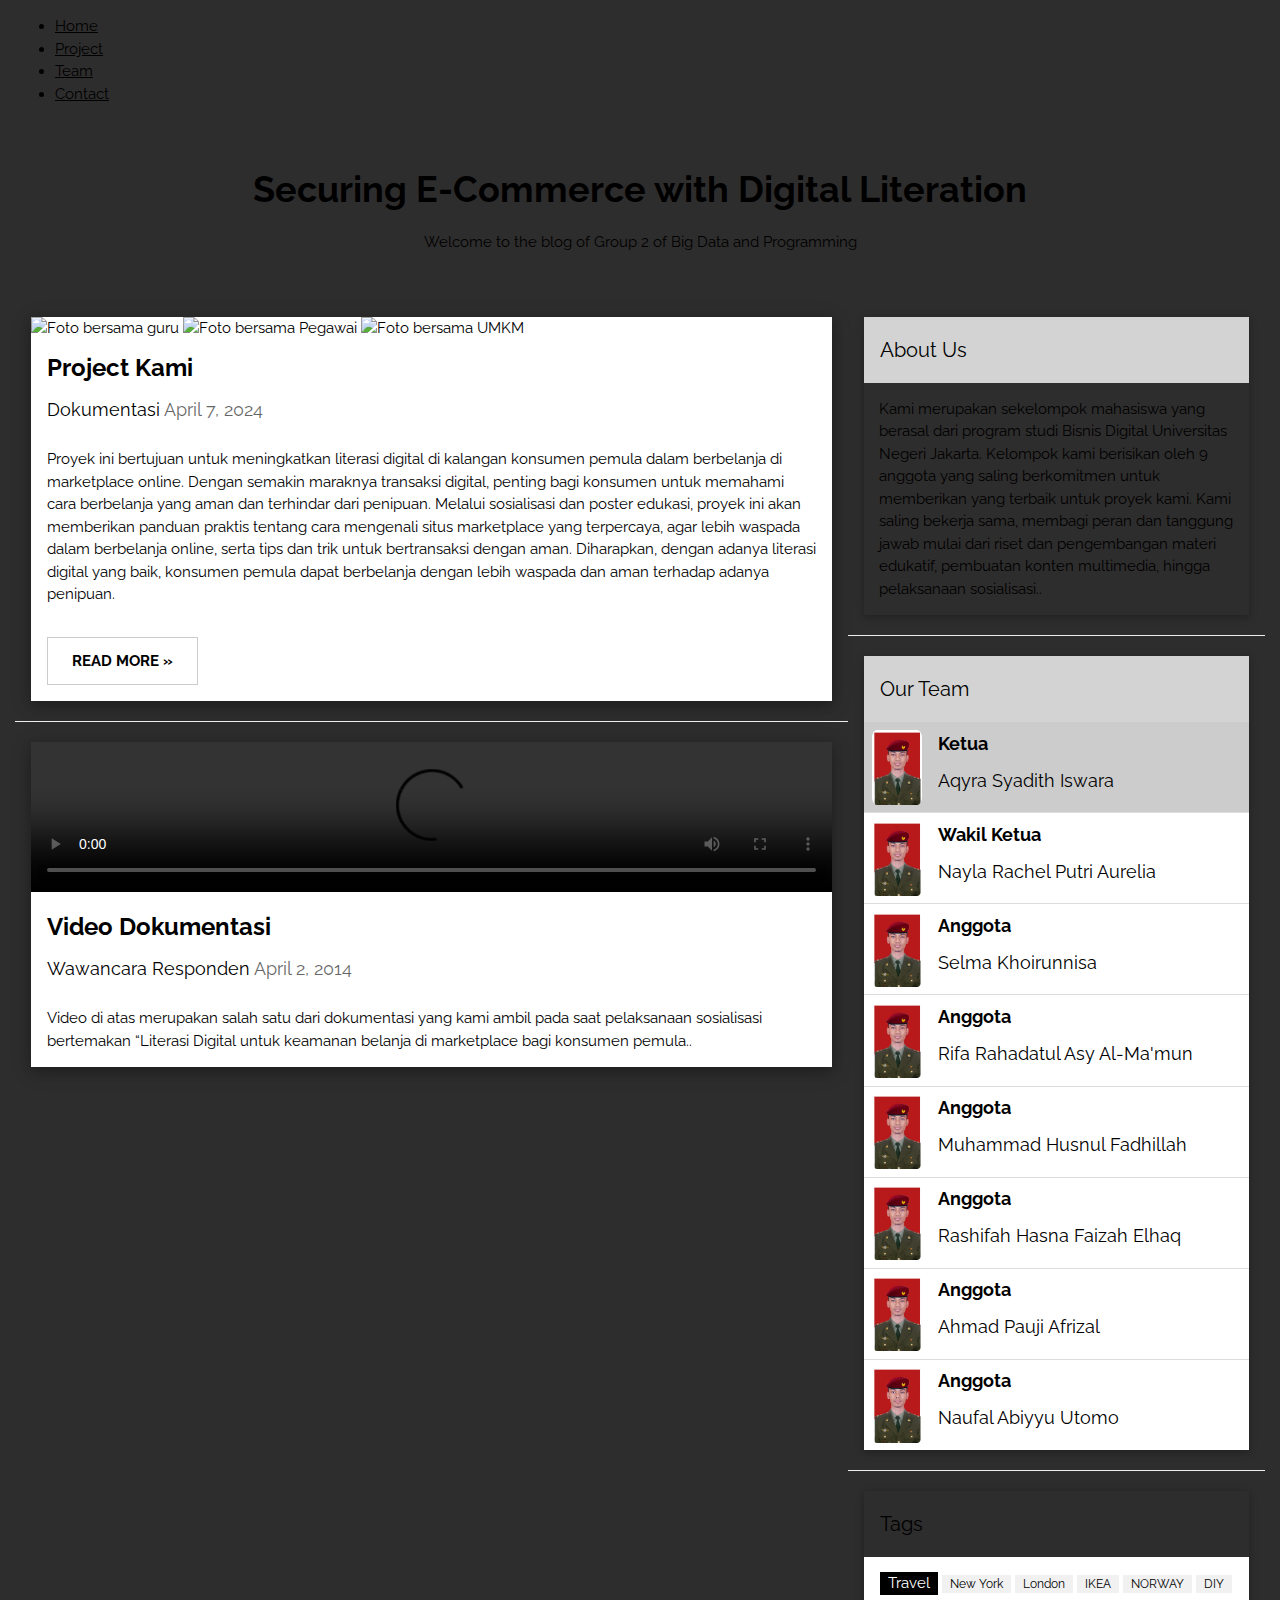
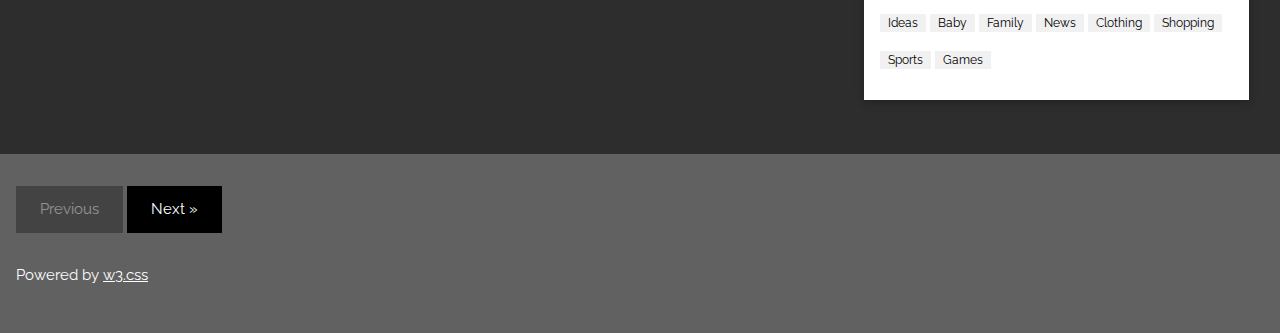
==== index.html @ 715d8eff "bg color change" ====
<!DOCTYPE html>
<html>
<head>
<title>Kelompok 2</title>
<meta charset="UTF-8">
<meta name="viewport" content="width=device-width, initial-scale=1">
<link rel="stylesheet" href="https://www.w3schools.com/w3css/4/w3.css">
<link rel="stylesheet" href="https://fonts.googleapis.com/css?family=Raleway">
<link rel="stylesheet" href="style.css">
<style>
body,h1,h2,h3,h4,h5 {font-family: "Raleway", sans-serif}
</style>
</head>
<body style="background-color: #2e2d2d;"">


<div class="w3-content" style="max-width:100%; margin: 1rem;">

<!-- Navigation -->
<nav>
    <ul>
        <li><a href="index.html">Home</a></li>
        <li><a href="Project.html">Project</a></li>
        <li><a href="Team.html">Team</a></li>
        <li><a href="contact.html">Contact</a></li>
    </ul>
</nav>

<!-- Header -->
<header class="w3-container w3-center w3-padding-32"> 
  <h1><b>Securing E-Commerce with Digital Literation</b></h1>
  <p>Welcome to the blog of Group 2 of Big Data and Programming</p>
</header>

<!-- Grid -->
<div class="w3-row">

<!-- Blog entries -->
<div class="w3-col l8 s12">
  <!-- Blog entry -->
  <div class="dokumentasi-foto w3-card-4 w3-margin w3-white">
    <div class="slide-container">
      <div class="img-container"> 
        <img id="img-1" src="./Assets/Foto Bareng Guru.jpg" alt="Foto bersama guru" style="width:100%">
        <img id="img-2" src="/Assets/Foto Bareng Pegawai.jpg" alt="Foto bersama Pegawai" style="width:100%">
        <img id="img-3" src="/Assets/Foto Bareng UMKM 1.jpg" alt="Foto bersama UMKM" style="width:100%">
      </div>
      <div class="slide-navigator">
        <a href="#img-1"></a>
        <a href="#img-2"></a>
        <a href="#img-3"></a>
      </div>
    </div>
    
  
    <div class="w3-container">
      <h3><b>Project Kami</b></h3>
      <h5>Dokumentasi <span class="w3-opacity">April 7, 2024</span></h5>
    </div>

    <div class="deskripsi w3-container" >
      <p>Proyek ini bertujuan untuk meningkatkan literasi digital di kalangan konsumen pemula dalam berbelanja di marketplace online. Dengan semakin maraknya transaksi digital, penting bagi konsumen untuk memahami cara berbelanja yang aman dan terhindar dari penipuan. Melalui sosialisasi dan poster edukasi, proyek ini akan memberikan panduan praktis tentang cara mengenali situs marketplace yang terpercaya, agar lebih waspada dalam berbelanja online, serta tips dan trik untuk bertransaksi dengan aman. Diharapkan, dengan adanya literasi digital yang baik, konsumen pemula dapat berbelanja dengan lebih waspada dan aman terhadap adanya penipuan.
      </p>
      <div class="w3-row">
        <div class="w3-col m8 s12 w3-padding-16">
          <a href="Portofolio.html" target="_blank" ><button class="w3-button w3-padding-large w3-white w3-border"><b>READ MORE »</b></button></a>
        </div>
        <div class="w3-col m4 w3-hide-small">
        </div>
      </div>
    </div>
  </div>
  <hr>

  <!-- Blog entry -->
  <div class="video-container w3-card-4 w3-margin w3-white">
  <video controls src="./Assets/Video Wawancara.mp4" alt="duar" style="width:100%;">
    <source src="./Assets/Video Wawancara.mp4">
  </video>
    <div class="w3-container">
      <h3><b>Video Dokumentasi</b></h3>
      <h5>Wawancara Responden <span class="w3-opacity">April 2, 2014</span></h5>
    </div>

    <div class="deskripsi w3-container">
      <p>Video di atas merupakan salah satu dari dokumentasi yang kami ambil pada saat pelaksanaan sosialisasi bertemakan “Literasi Digital untuk keamanan belanja di marketplace bagi konsumen pemula..</p>
        <!-- DIsini kalian nulis deskripsi singkat kegiatan kita -->
      <div class="w3-row">
        <div class="w3-col m8 s12">
        </div>
        <div class="w3-col m4 w3-hide-small">

        </div>
      </div>
    </div>
  </div>
<!-- END BLOG ENTRIES -->
</div>

<!-- Introduction menu -->
<div class="w3-col l4">
  <!-- About Card -->
  <div class="w3-card w3-margin">
    <div class="w3-container w3-padding" style="background-color:lightgray ;">
      <h4 style="background-color: lightgray;">About Us</h4>
    </div>
    <p class="deskripsi" style="margin: auto; padding: 1em;">Kami merupakan sekelompok mahasiswa yang berasal dari program studi Bisnis Digital Universitas Negeri Jakarta. Kelompok kami berisikan oleh 9 anggota yang saling berkomitmen untuk memberikan yang terbaik untuk proyek kami. Kami saling bekerja sama, membagi peran dan tanggung jawab mulai dari riset dan pengembangan materi edukatif, pembuatan konten multimedia, hingga pelaksanaan sosialisasi..</p>
  </div><hr>
  
  <!-- Posts -->
  <div class="w3-card w3-margin">
    <div class="w3-container w3-padding" style="background-color:lightgray ;">
      <h4 style="background-color: lightgray;">Our Team</h4>
    </div>
    <ul class="w3-ul w3-hoverable w3-white"> 
      <li style="padding: .5rem; width: 100%;" class="w3-dropdown-hover">
        <img src="./Foto Anggota/Foto Syadith.jpg" alt="Image" class="w3-left w3-margin-right" style="width:50px; border-radius: 10%;">
        <div class="w3-large""><b>Ketua</b></div>
        <h5>Aqyra Syadith Iswara</h5>
        <div class="w3-dropdown-content w3-card-4" style="width: 100%; border-radius:.5rem ;">
          <ul class="w3-ul">
            <li class="w3-bar-item w3-li" ">Instagram:<a href="https://www.instagram.com/blud_syadith/profilecard/" target="_blank" style="padding-left: .5rem;">@asyadth_</a></li>
            <li class="w3-bar-item w3-li" ">NIM:  1710624053</li>
            <li class="w3-bar-item w3-li" ">Email:  asyadth@gmail.com</li>
          </ul>
        </div>
      </li>
      <li style="padding: .5rem; width: 100%;" class="w3-dropdown-hover">
        <img src="./Foto Anggota/Foto Syadith.jpg" alt="Image" class="w3-left w3-margin-right" style="width:50px; border-radius: 10%;">
        <div class="w3-large""><b>Wakil Ketua</b></div>
        <h5>Nayla Rachel Putri Aurelia</h5>
        <div class="w3-dropdown-content w3-card-4" style="width: 100%; border-radius:.5rem ;">
          <ul class="w3-ul">
            <li class="w3-bar-item w3-li" ">Instagram:<a href="https://www.instagram.com/narracheia" target="_blank" style="padding-left: .5rem;">@narracheia</a></li>
            <li class="w3-bar-item w3-li" ">NIM:  1710624060</li>
            <li class="w3-bar-item w3-li" ">Email:  nayla.rachel@mhs.unj.ac.id</li>
          </ul>
        </div>
      </li>
      <li style="padding: .5rem; width: 100%;" class="w3-dropdown-hover">
        <img src="./Foto Anggota/Foto Syadith.jpg" alt="Image" class="w3-left w3-margin-right" style="width:50px; border-radius: 10%;">
        <div class="w3-large""><b>Anggota</b></div>
        <h5>Selma Khoirunnisa</h5>
        <div class="w3-dropdown-content w3-card-4" style="width: 100%; border-radius:.5rem ;">
          <ul class="w3-ul">
            <li class="w3-bar-item w3-li" ">Instagram:<a href="https://www.instagram.com/selmakhnisa" target="_blank" style="padding-left: .5rem;">@selmakhnisa</a></li>
            <li class="w3-bar-item w3-li" ">NIM:  1710624105</li>
            <li class="w3-bar-item w3-li" ">Email:  selmakhoirunnisaa@gmail.com</li>
          </ul>
        </div>
      </li>
      <li style="padding: .5rem; width: 100%;" class="w3-dropdown-hover">
        <img src="./Foto Anggota/Foto Syadith.jpg" alt="Image" class="w3-left w3-margin-right" style="width:50px; border-radius: 10%;">
        <div class="w3-large""><b>Anggota</b></div>
        <h5>Rifa Rahadatul Asy Al-Ma'mun</h5>
        <div class="w3-dropdown-content w3-card-4" style="width: 100%; border-radius:.5rem ;">
          <ul class="w3-ul">
            <li class="w3-bar-item w3-li" ">Instagram:<a href="https://www.instagram.com/rifaarha" target="_blank" style="padding-left: .5rem;">@rifaarha</a></li>
            <li class="w3-bar-item w3-li" ">NIM:  1710624151</li>
            <li class="w3-bar-item w3-li" ">Email:  rifaalmamun@gmail.com</li>
          </ul>
        </div>
      </li>
      <li style="padding: .5rem; width: 100%;" class="w3-dropdown-hover">
        <img src="./Foto Anggota/Foto Syadith.jpg" alt="Image" class="w3-left w3-margin-right" style="width:50px; border-radius: 10%;">
        <div class="w3-large""><b>Anggota</b></div>
        <h5>Muhammad Husnul Fadhillah</h5>
        <div class="w3-dropdown-content w3-card-4" style="width: 100%; border-radius:.5rem ;">
          <ul class="w3-ul">
            <li class="w3-bar-item w3-li" ">Instagram:<a href="https://www.instagram.com/mh.fadhiil" target="_blank" style="padding-left: .5rem;">@mh.fadhiil</a></li>
            <li class="w3-bar-item w3-li" ">NIM:  1710624110</li>
            <li class="w3-bar-item w3-li" ">Email:  mhusnulfadillah536@gmail.com</li>
          </ul>
        </div>
      </li>
      <li style="padding: .5rem; width: 100%;" class="w3-dropdown-hover">
        <img src="./Foto Anggota/Foto Syadith.jpg" alt="Image" class="w3-left w3-margin-right" style="width:50px; border-radius: 10%;">
        <div class="w3-large""><b>Anggota</b></div>
        <h5>Rashifah Hasna Faizah Elhaq</h5>
        <div class="w3-dropdown-content w3-card-4" style="width: 100%; border-radius:.5rem ;">
          <ul class="w3-ul">
            <li class="w3-bar-item w3-li" ">Instagram:<a href="https://www.instagram.com/rhfaizah" target="_blank" style="padding-left: .5rem;">@rhfaizah</a></li>
            <li class="w3-bar-item w3-li" ">NIM:  1710624106</li>
            <li class="w3-bar-item w3-li" ">Email:  rashifahelhaq@gmail.com</li>
          </ul>
        </div>
      </li>
      <li style="padding: .5rem; width: 100%;" class="w3-dropdown-hover">
        <img src="./Foto Anggota/Foto Syadith.jpg" alt="Image" class="w3-left w3-margin-right" style="width:50px; border-radius: 10%;">
        <div class="w3-large""><b>Anggota</b></div>
        <h5>Ahmad Pauji Afrizal</h5>
        <div class="w3-dropdown-content w3-card-4" style="width: 100%; border-radius:.5rem ;">
          <ul class="w3-ul">
            <li class="w3-bar-item w3-li" ">Instagram:<a href="https://www.instagram.com/el_rizal244" target="_blank" style="padding-left: .5rem;">@el_rizal244</a></li>
            <li class="w3-bar-item w3-li" ">NIM:  1710624102</li>
            <li class="w3-bar-item w3-li" ">Email:  Ahmadpauji564@gmail.com</li>
          </ul>
        </div>
      </li>
      <li style="padding: .5rem; width: 100%;" class="w3-dropdown-hover">
        <img src="./Foto Anggota/Foto Syadith.jpg" alt="Image" class="w3-left w3-margin-right" style="width:50px; border-radius: 10%;">
        <div class="w3-large""><b>Anggota</b></div>
        <h5>Naufal Abiyyu Utomo</h5>
        <div class="w3-dropdown-content w3-card-4" style="width: 100%; border-radius:.5rem ;">
          <ul class="w3-ul">
            <li class="w3-bar-item w3-li" ">Instagram:<a href="https://www.instagram.com/naufallabiyyu_" target="_blank" style="padding-left: .5rem;">@naufallabiyyu_</a></li>
            <li class="w3-bar-item w3-li" ">NIM:  1710624155</li>
            <li class="w3-bar-item w3-li" ">Email:  abiyyutomo15@gmail.comi>
          </ul>
        </div>
      </li>
     
    </ul>
  </div>
  <hr> 
 
  <!-- Labels / tags -->
  <div class="w3-card w3-margin">
    <div class="w3-container w3-padding">
      <h4>Tags</h4>
    </div>
    <div class="w3-container w3-white">
    <p><span class="w3-tag w3-black w3-margin-bottom">Travel</span> <span class="w3-tag w3-light-grey w3-small w3-margin-bottom">New York</span> <span class="w3-tag w3-light-grey w3-small w3-margin-bottom">London</span>
      <span class="w3-tag w3-light-grey w3-small w3-margin-bottom">IKEA</span> <span class="w3-tag w3-light-grey w3-small w3-margin-bottom">NORWAY</span> <span class="w3-tag w3-light-grey w3-small w3-margin-bottom">DIY</span>
      <span class="w3-tag w3-light-grey w3-small w3-margin-bottom">Ideas</span> <span class="w3-tag w3-light-grey w3-small w3-margin-bottom">Baby</span> <span class="w3-tag w3-light-grey w3-small w3-margin-bottom">Family</span>
      <span class="w3-tag w3-light-grey w3-small w3-margin-bottom">News</span> <span class="w3-tag w3-light-grey w3-small w3-margin-bottom">Clothing</span> <span class="w3-tag w3-light-grey w3-small w3-margin-bottom">Shopping</span>
      <span class="w3-tag w3-light-grey w3-small w3-margin-bottom">Sports</span> <span class="w3-tag w3-light-grey w3-small w3-margin-bottom">Games</span>
    </p>
    </div>
  </div>
  
<!-- END Introduction Menu -->
</div>

<!-- END GRID -->
</div><br>

<!-- END w3-content -->
</div>

<!-- Footer -->
<footer class="w3-container w3-dark-grey w3-padding-32 w3-margin-top">
  <button class="w3-button w3-black w3-disabled w3-padding-large w3-margin-bottom">Previous</button>
  <button class="w3-button w3-black w3-padding-large w3-margin-bottom">Next »</button>
  <p>Powered by <a href="https://www.w3schools.com/w3css/default.asp" target="_blank">w3.css</a></p>
</footer>

<script src="script.js"></script>
</body>
</html>
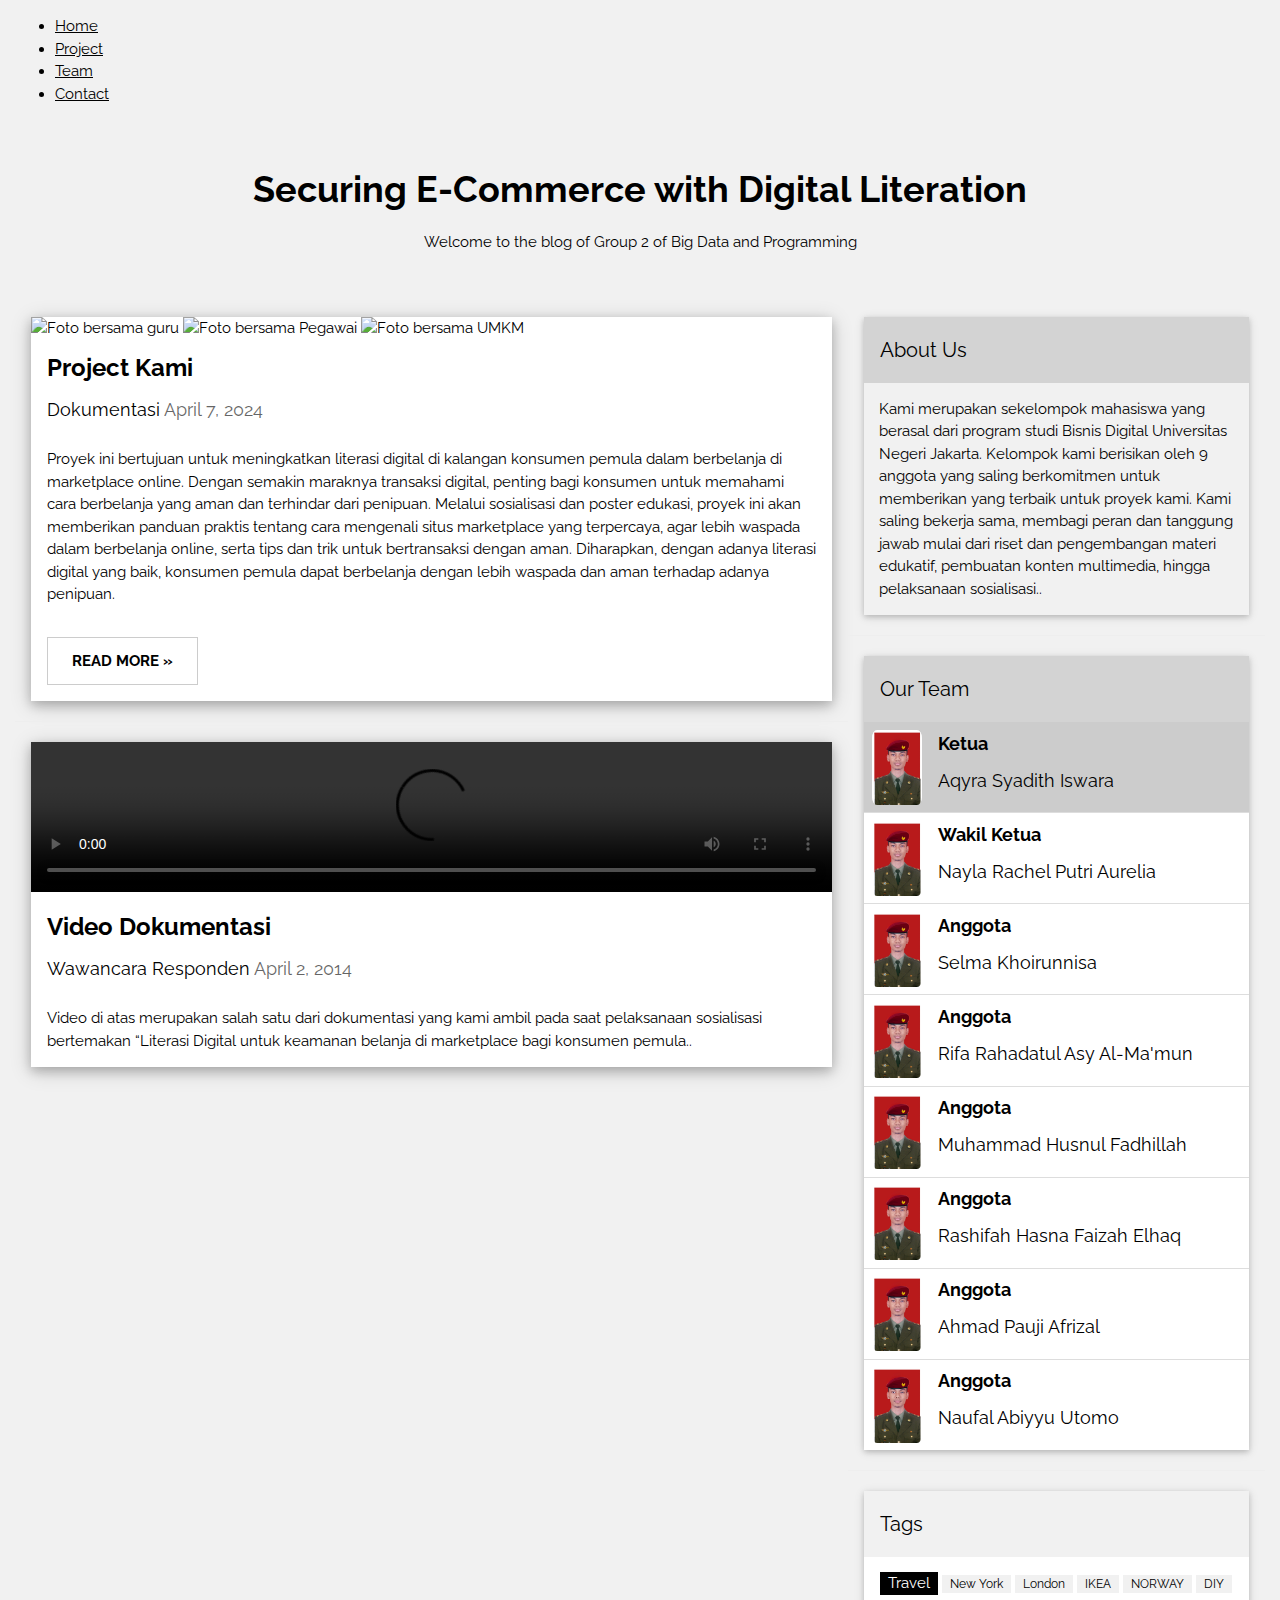
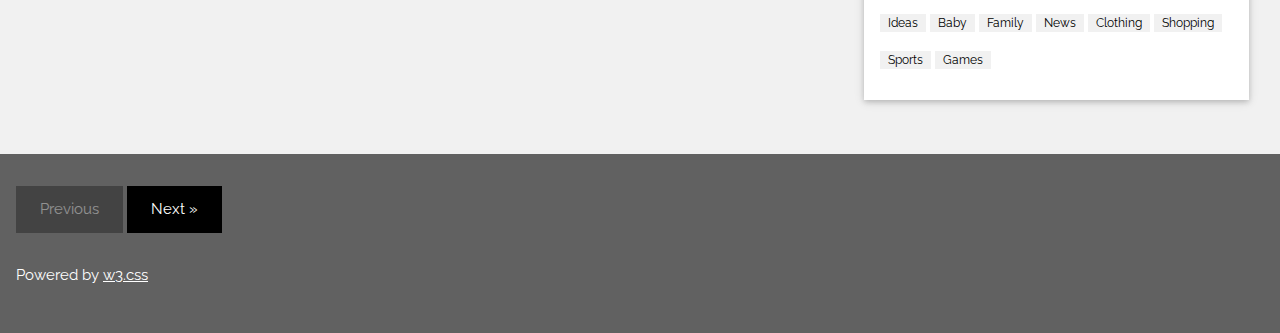
==== commit 39e58901: "redo change" ====
--- a/index.html
+++ b/index.html
@@ -11,7 +11,7 @@
 body,h1,h2,h3,h4,h5 {font-family: "Raleway", sans-serif}
 </style>
 </head>
-<body style="background-color: #2e2d2d;"">
+<body class="w3-light-grey" >
 
 
 <div class="w3-content" style="max-width:100%; margin: 1rem;">
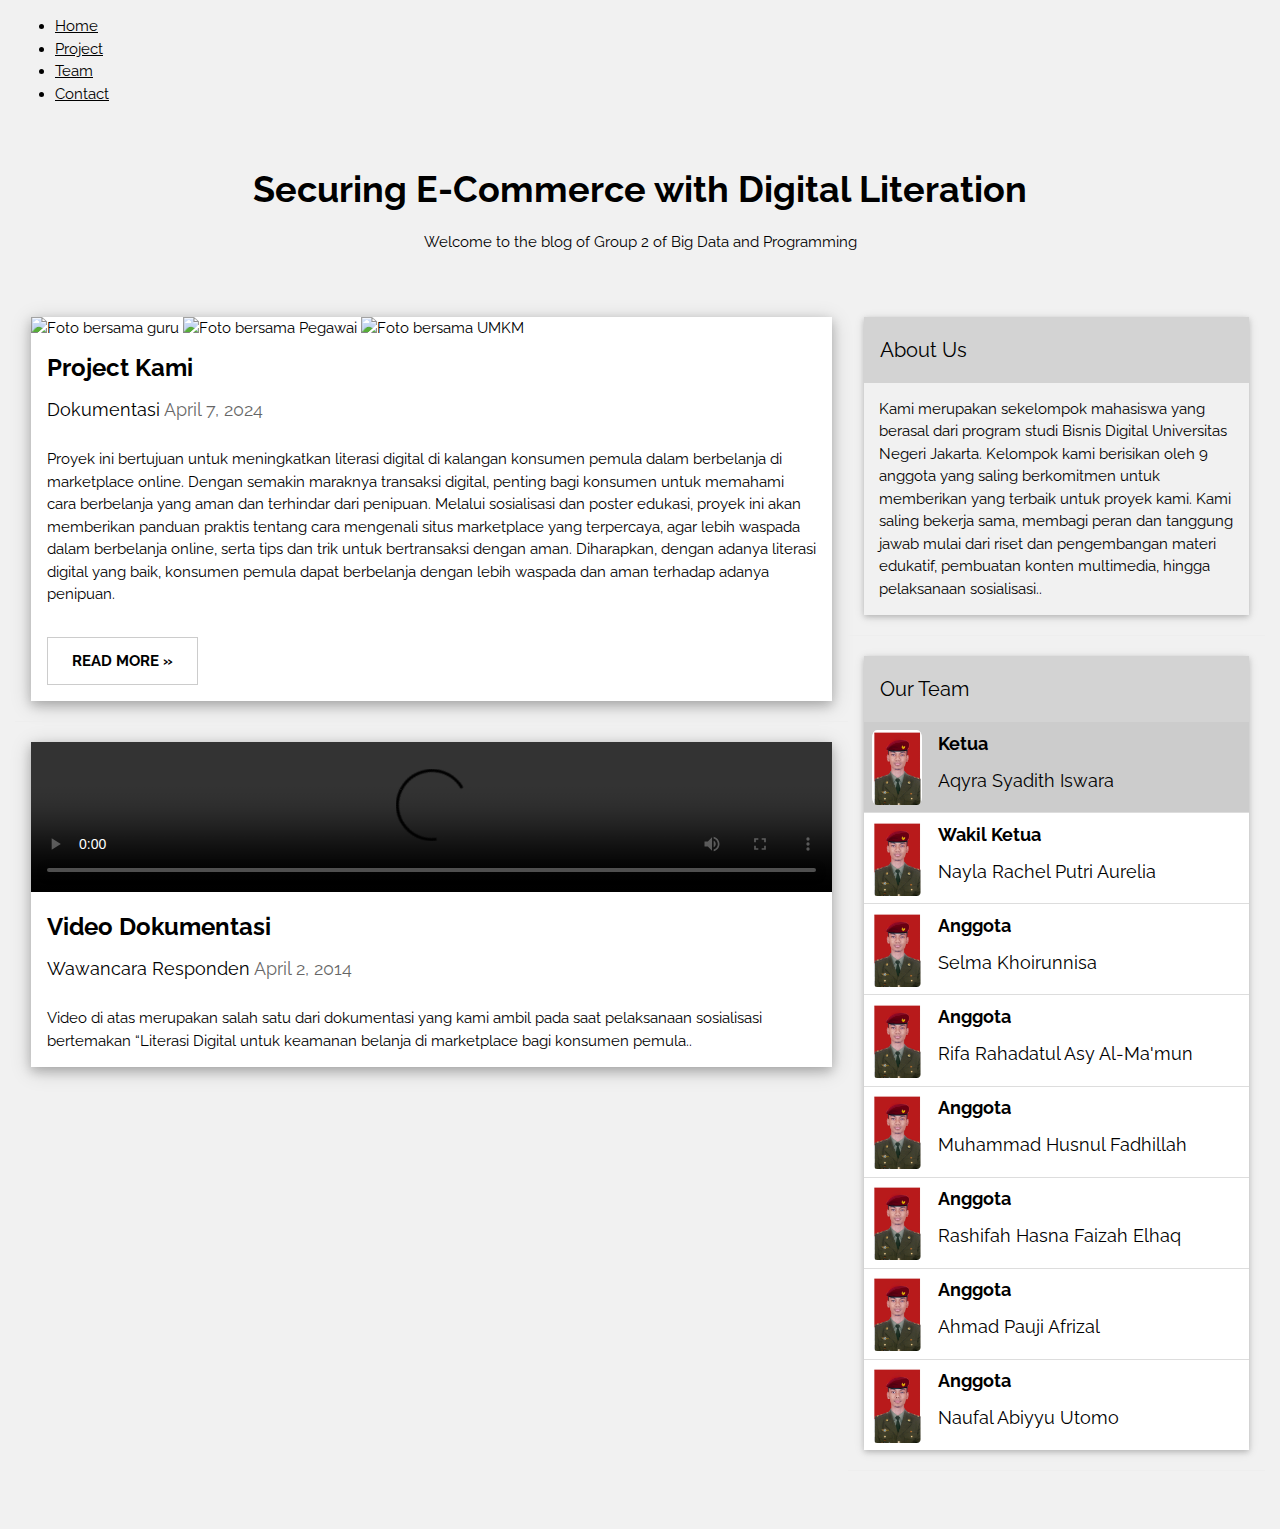
==== commit 037beb86: "Change Index" ====
--- a/index.html
+++ b/index.html
@@ -214,20 +214,7 @@
   </div>
   <hr> 
  
-  <!-- Labels / tags -->
-  <div class="w3-card w3-margin">
-    <div class="w3-container w3-padding">
-      <h4>Tags</h4>
-    </div>
-    <div class="w3-container w3-white">
-    <p><span class="w3-tag w3-black w3-margin-bottom">Travel</span> <span class="w3-tag w3-light-grey w3-small w3-margin-bottom">New York</span> <span class="w3-tag w3-light-grey w3-small w3-margin-bottom">London</span>
-      <span class="w3-tag w3-light-grey w3-small w3-margin-bottom">IKEA</span> <span class="w3-tag w3-light-grey w3-small w3-margin-bottom">NORWAY</span> <span class="w3-tag w3-light-grey w3-small w3-margin-bottom">DIY</span>
-      <span class="w3-tag w3-light-grey w3-small w3-margin-bottom">Ideas</span> <span class="w3-tag w3-light-grey w3-small w3-margin-bottom">Baby</span> <span class="w3-tag w3-light-grey w3-small w3-margin-bottom">Family</span>
-      <span class="w3-tag w3-light-grey w3-small w3-margin-bottom">News</span> <span class="w3-tag w3-light-grey w3-small w3-margin-bottom">Clothing</span> <span class="w3-tag w3-light-grey w3-small w3-margin-bottom">Shopping</span>
-      <span class="w3-tag w3-light-grey w3-small w3-margin-bottom">Sports</span> <span class="w3-tag w3-light-grey w3-small w3-margin-bottom">Games</span>
-    </p>
-    </div>
-  </div>
+ 
   
 <!-- END Introduction Menu -->
 </div>
@@ -238,12 +225,7 @@
 <!-- END w3-content -->
 </div>
 
-<!-- Footer -->
-<footer class="w3-container w3-dark-grey w3-padding-32 w3-margin-top">
-  <button class="w3-button w3-black w3-disabled w3-padding-large w3-margin-bottom">Previous</button>
-  <button class="w3-button w3-black w3-padding-large w3-margin-bottom">Next »</button>
-  <p>Powered by <a href="https://www.w3schools.com/w3css/default.asp" target="_blank">w3.css</a></p>
-</footer>
+
 
 <script src="script.js"></script>
 </body>
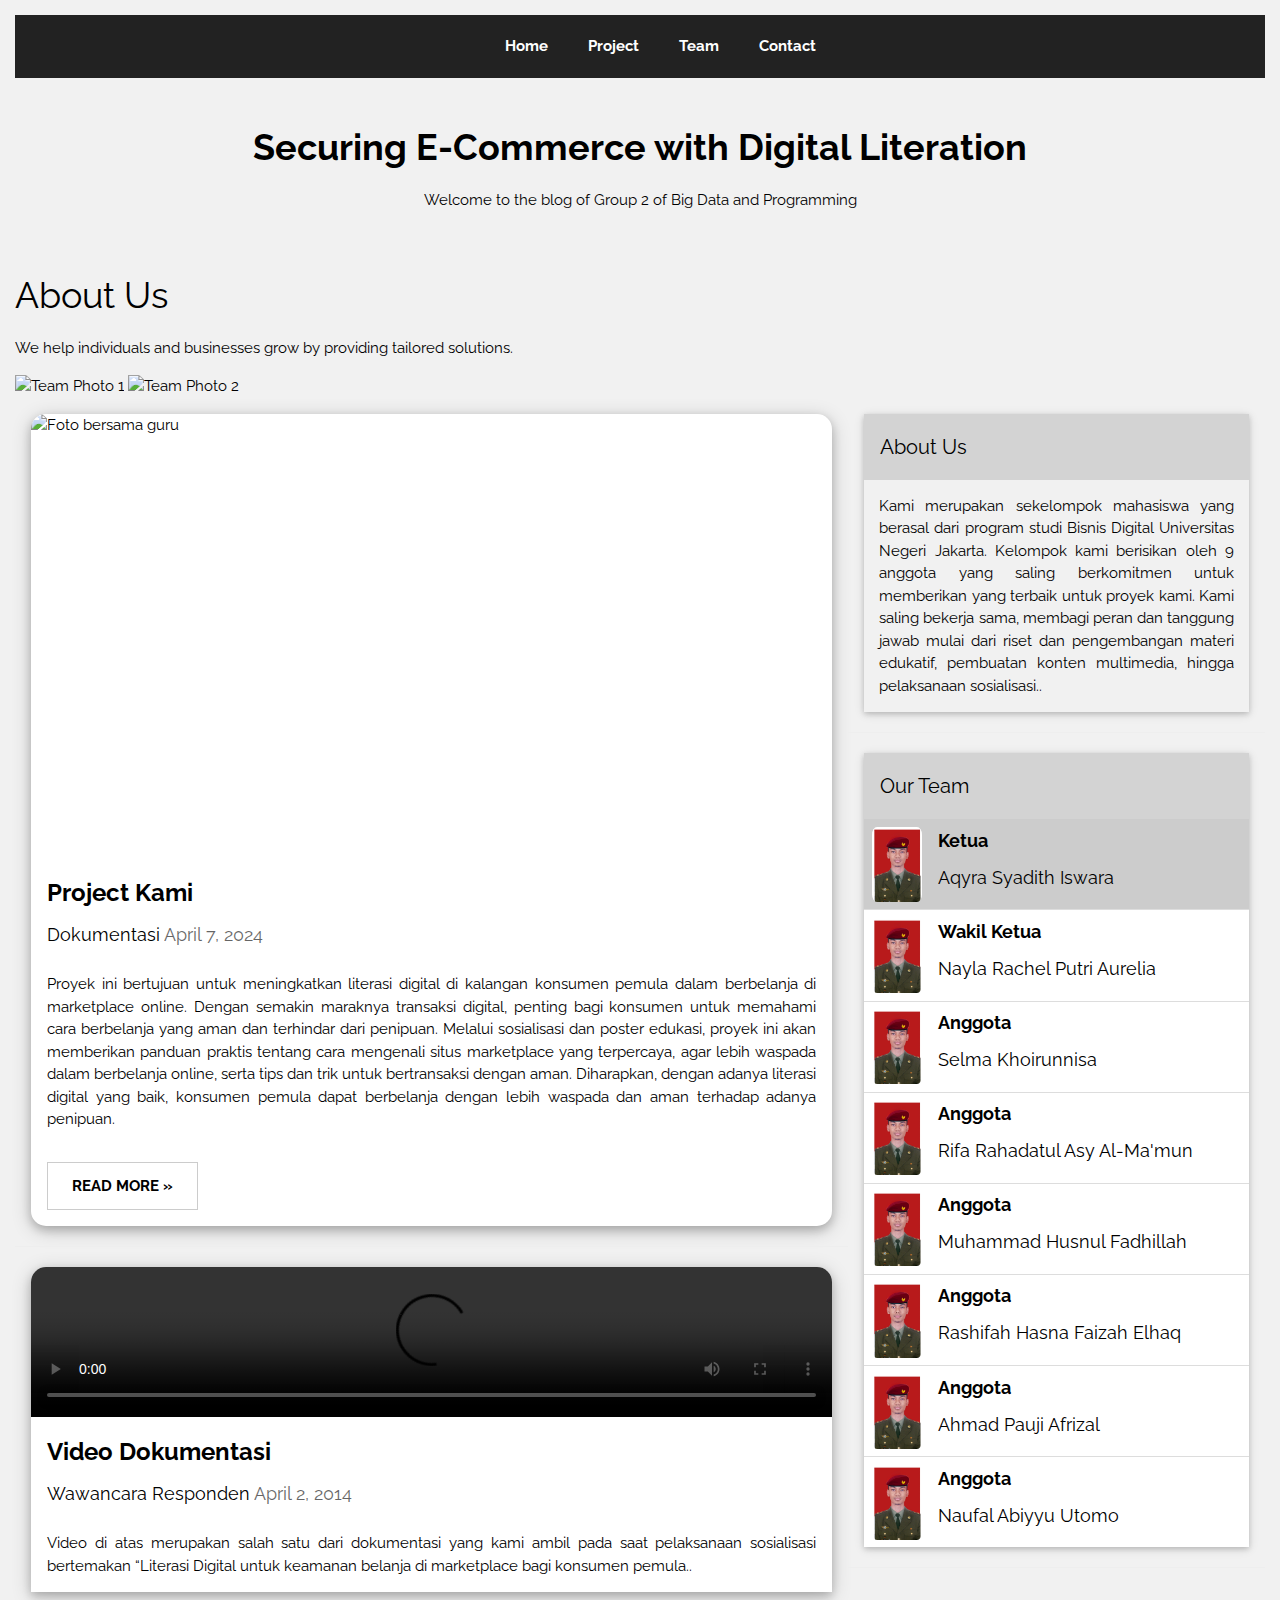
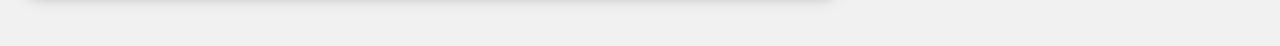
==== commit 6ef957d2: "Update index.html" ====
--- a/index.html
+++ b/index.html
@@ -31,7 +31,21 @@
   <h1><b>Securing E-Commerce with Digital Literation</b></h1>
   <p>Welcome to the blog of Group 2 of Big Data and Programming</p>
 </header>
-
+    
+    <!-- About Section -->
+      <section class="about-us">
+        <div class="about-content">
+            <!-- Teks di sebelah kiri -->
+            <h1>About Us</h1>
+            <p>We help individuals and businesses grow by providing tailored solutions.</p>
+        </div>
+        <!-- Gambar di sebelah kanan -->
+        <div class="about-images">
+            <img src="about1.JPG" alt="Team Photo 1" class="image-1">
+            <img src="about2.JPG" alt="Team Photo 2" class="image-2">
+        </div>
+    </section>
+    
 <!-- Grid -->
 <div class="w3-row">
 
--- a/style.css
+++ b/style.css
@@ -0,0 +1,200 @@
+/* Navigation */
+nav {
+    background: #222;
+    padding: 20px 0;
+    position: sticky;
+    top: 0;
+    z-index: 100;
+}
+
+nav ul {
+    list-style: none;
+    display: flex;
+    justify-content: center;
+    margin: 0;
+}
+
+nav ul li {
+    margin: 0 20px;
+}
+
+nav ul li a {
+    color: #fff;
+    text-decoration: none;
+    font-weight: bold;
+}
+
+#Header {
+    height: 250px;
+    display: flex;
+    align-items: center;
+    justify-content: center;
+    color: #fff;
+}
+.dokumentasi-foto {
+    border-radius: 1rem;
+}
+
+.dokumentasi-foto .slide-container .img-container {
+    border-radius: 1rem 1rem 0 0;
+}
+.slide-container {
+    position: relative;
+}
+
+.img-container {
+    display: flex;
+    overflow-x: auto;
+    scroll-snap-type: x mandatory;
+    gap:1rem;
+    scroll-behavior: smooth;
+    overflow: hidden;
+    margin: 0 auto;
+    aspect-ratio: 16/9;
+    border-radius: 0.5rem;
+    object-fit: cover;
+}
+
+.img-container img {
+    scroll-snap-align: start;
+    flex: 1 0 100%;
+}
+
+.slide-navigator {
+    position: absolute;
+    display: flex;
+    gap: 5px;
+    bottom: 1.25rem;
+    left: 50%;
+    transform: translateX(-50%);
+    z-index: 1;
+}
+
+.slide-navigator a {
+    width: 1.5rem;
+    height: 1.5rem;
+    opacity: 70%;
+    border-radius: 50%;
+    background-color: #ffffff;
+    transition: ease 250ms;
+}
+
+.slide-navigator a:hover {
+    opacity: 2;
+}
+
+.video-container, video {
+    border-radius: 1rem 1rem 0 0;
+}
+
+.deskripsi {
+    text-align: justify;
+}
+
+/* Team Section */
+.meet-team h2 {
+    text-align: center;
+    font-weight: bolder;
+    font-size: 45px;
+    color: maroon;
+}
+.team-container {
+    display: flex;
+    flex-wrap: wrap;
+    justify-content: center;
+    gap: 35px;
+    margin: 20px auto;
+}
+
+.team-card {
+    background: lightgrey;
+    padding: 5px;
+    border-radius: 8px;
+    text-align: center;
+    line-height: -200px;
+    width: 200px;
+    cursor: pointer;
+    box-shadow: 0px 4px 6px rgba(0, 0, 0, 0.5);
+}
+
+.team-card img {
+    width: 85%;
+    margin: 5%;
+    border-radius: 50%;
+}
+
+.team-card h3 {
+    margin: 5px;
+    padding: 0;
+    font-size: 18px;
+    font-weight: bold;
+    color: #3D0301;
+}
+
+.team-card h4 {
+    margin: 2px;
+    padding: 0;
+    font-size: 14px;
+}
+
+.team-card p {
+    margin: 0;
+    padding: 0;
+    font-weight: bold;
+}
+/* Modal */
+.modal {
+    display: none;
+    position: fixed;
+    z-index: 1000;
+    left: 0;
+    top: 0;
+    bottom: 100px;
+    width: 100%;
+    height: 100%;
+    background-color: lightgrey;
+}
+
+.modal-content {
+    background: #222;
+    margin: 10%;
+    padding: 20px;
+    border-radius: 8px;
+    width: 80%;
+    max-height: 80vh;
+    justify-content: center;
+    overflow: auto;
+    scrollbar-width: none;
+    text-align: center;
+    color: #fff;
+}
+
+#profile-name {
+    font-weight: bold;
+}
+#profile-title {
+    font-size: 20px;
+    margin-top: -8px;
+}
+#profile-bio {
+    text-align: justify;
+    font-size: 15px;
+    padding-left: 8%;
+    padding-right: 8%;
+}
+.modal-content img {
+    width: 180px;
+    height: 180px;
+    clip-path: circle(60%);
+    border-radius: 50%;
+    margin-bottom: 10px;
+}
+
+.close {
+    position: absolute;
+    top: 10px;
+    right: 20px;
+    font-size: 30px;
+    color: #fff;
+    cursor: pointer;
+}
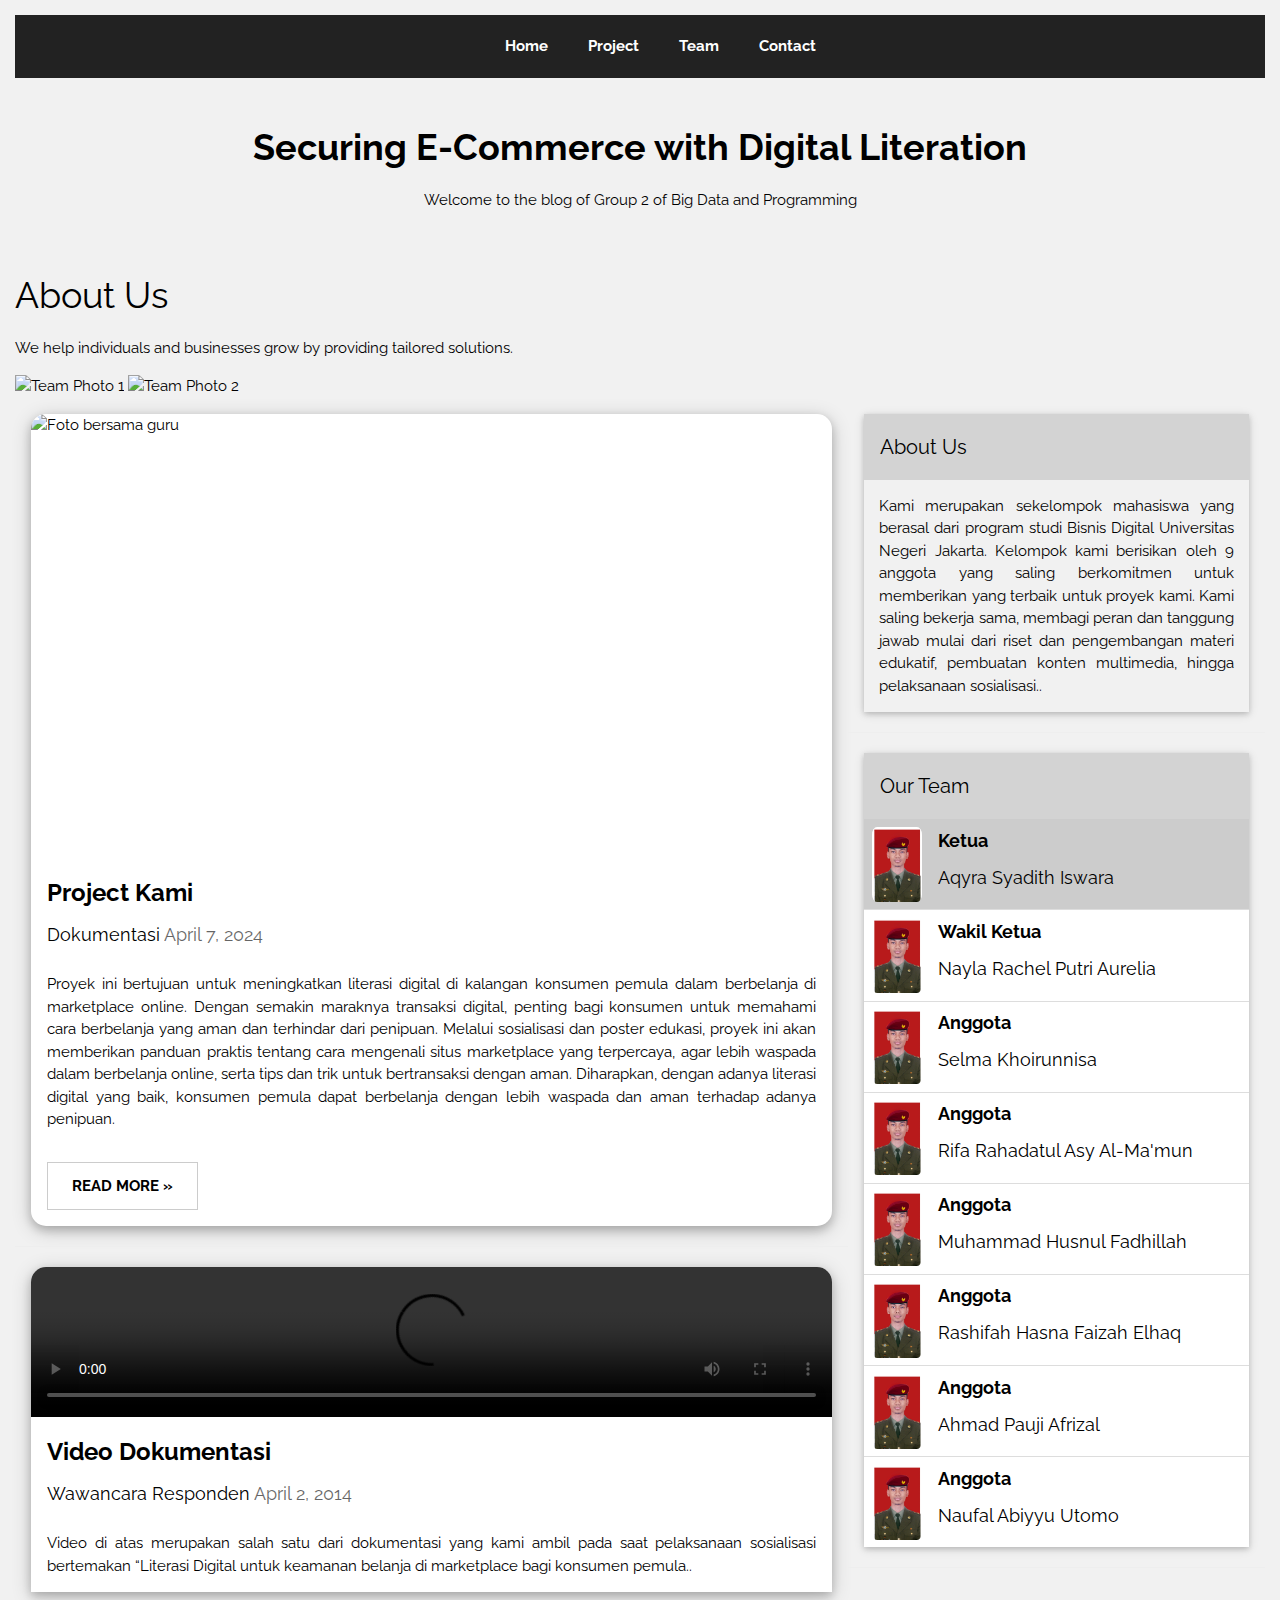
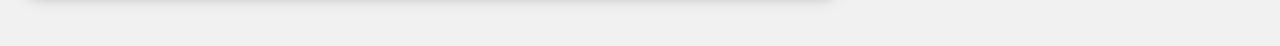
==== commit ea27351e: "Update index.html" ====
--- a/index.html
+++ b/index.html
@@ -35,14 +35,14 @@
     <!-- About Section -->
       <section class="about-us">
         <div class="about-content">
-            <!-- Teks di sebelah kiri -->
+            <!-- Text -->
             <h1>About Us</h1>
             <p>We help individuals and businesses grow by providing tailored solutions.</p>
         </div>
-        <!-- Gambar di sebelah kanan -->
+        <!-- Image -->
         <div class="about-images">
-            <img src="about1.JPG" alt="Team Photo 1" class="image-1">
-            <img src="about2.JPG" alt="Team Photo 2" class="image-2">
+            <img src="../Assets/Foto Bareng Pegawai.jpg" alt="Team Photo 1" class="image-1">
+            <img src="../Assets/Foto Bareng Guru.jpg" alt="Team Photo 2" class="image-2">
         </div>
     </section>
     
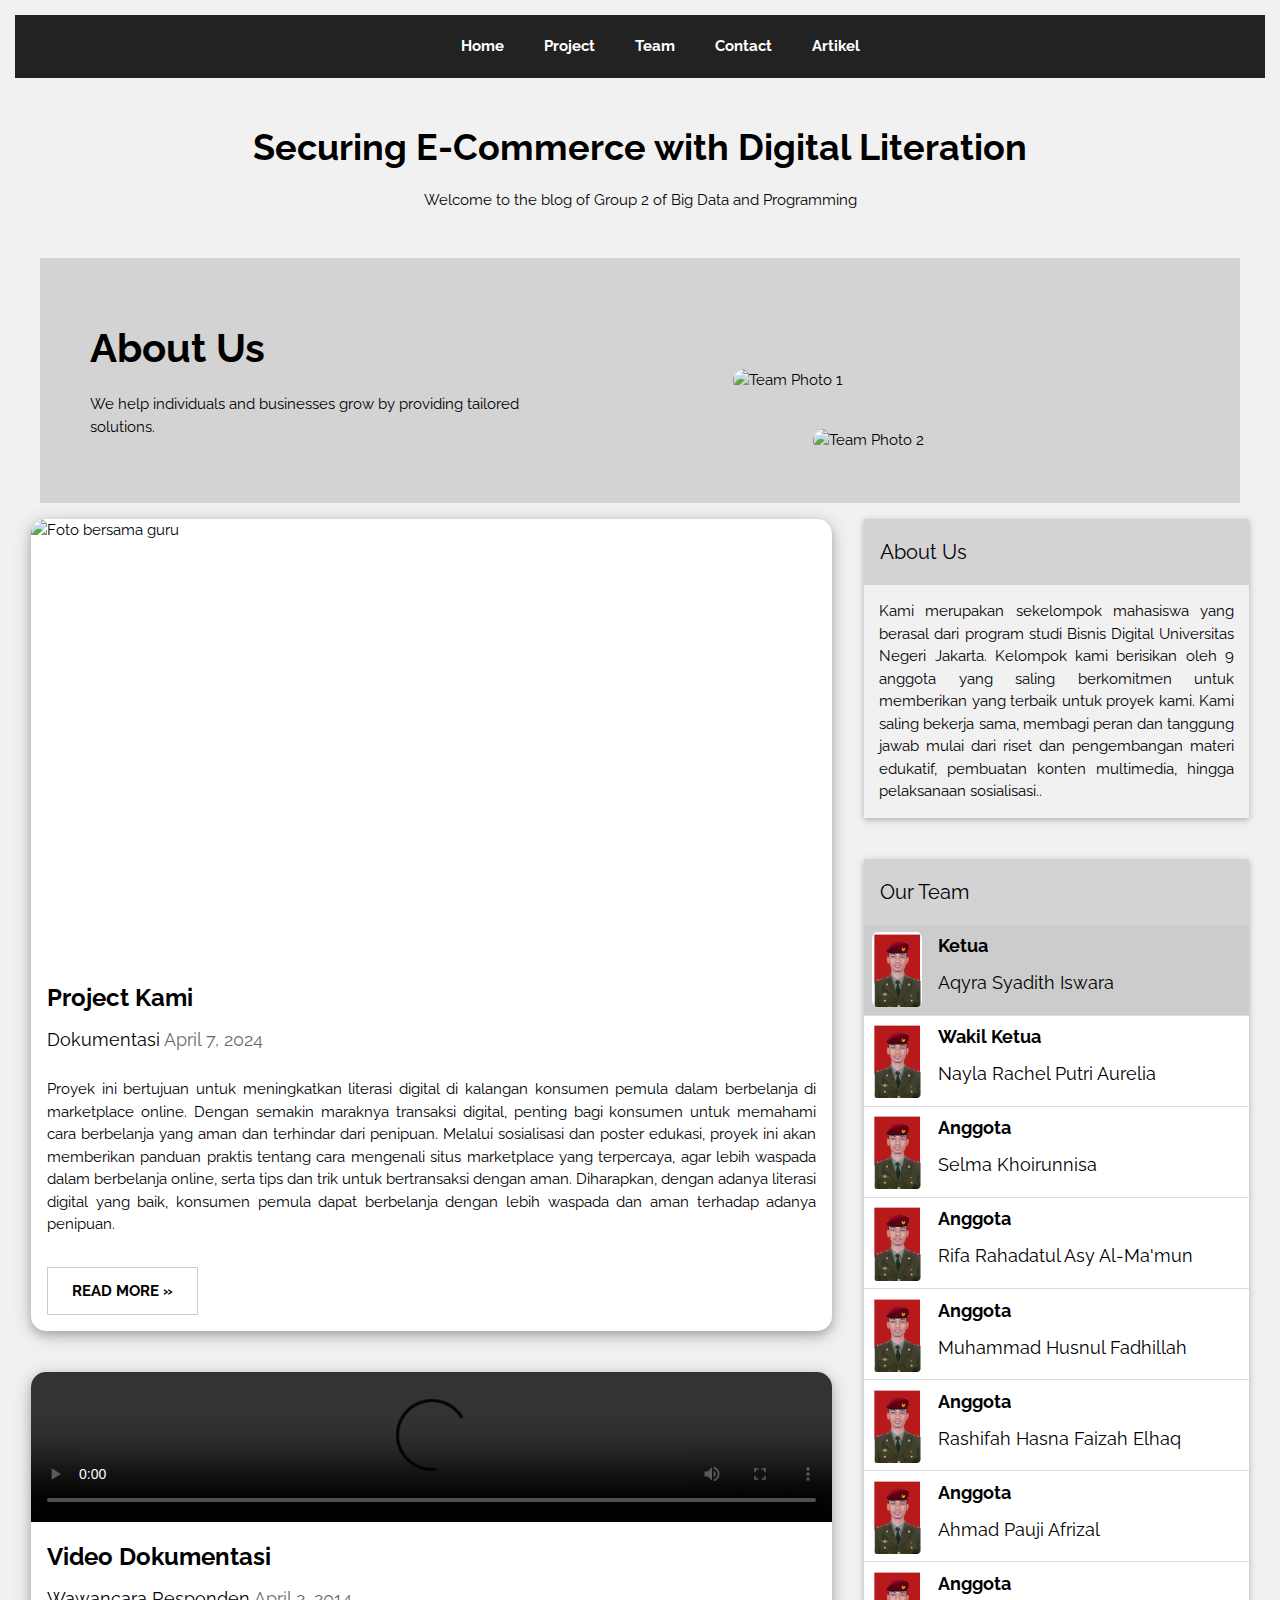
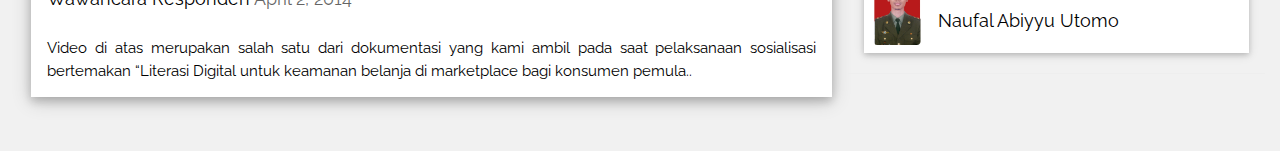
==== commit 1e3d6c04: "masukin artikel" ====
--- a/index.html
+++ b/index.html
@@ -23,6 +23,7 @@
         <li><a href="Project.html">Project</a></li>
         <li><a href="Team.html">Team</a></li>
         <li><a href="contact.html">Contact</a></li>
+        <li><a href="Artikel.html">Artikel</a></li>
     </ul>
 </nav>
 
--- a/style.css
+++ b/style.css
@@ -31,6 +31,60 @@
     justify-content: center;
     color: #fff;
 }
+
+.about-us {
+    display: flex;
+    justify-content: space-between;
+    align-items: center;
+    padding: 50px;
+    background-color: lightgrey;
+    max-width: 1200px;
+    margin: 0 auto;
+}
+
+.about-content {
+    width: 40%;
+}
+
+.about-content h1 {
+    font-size: 40px;
+    font-weight: bold;
+    margin-bottom: 15px;
+}
+
+.about-content p {
+    font-size: 08e.m;
+    line-height: 1.5;
+}
+
+/* Gambar di sebelah kanan */
+.about-images {
+    position: relative;
+    width: 50%;
+    display: flex;
+    justify-content: center;
+}
+
+.about-images img {
+    width: 70%;
+    border: 10px solid lightgrey;
+    border-radius: 30px;
+    cor
+    object-fit: cover;
+}
+
+.image-1 {
+    position: absolute; /* Gambar pertama */
+    z-index: 0;
+}
+
+.image-2 {
+    position: relative; /* Gambar kedua bertumpuk */
+    top: 60px;
+    left: 80px;
+    z-index: 1;
+}
+
 .dokumentasi-foto {
     border-radius: 1rem;
 }
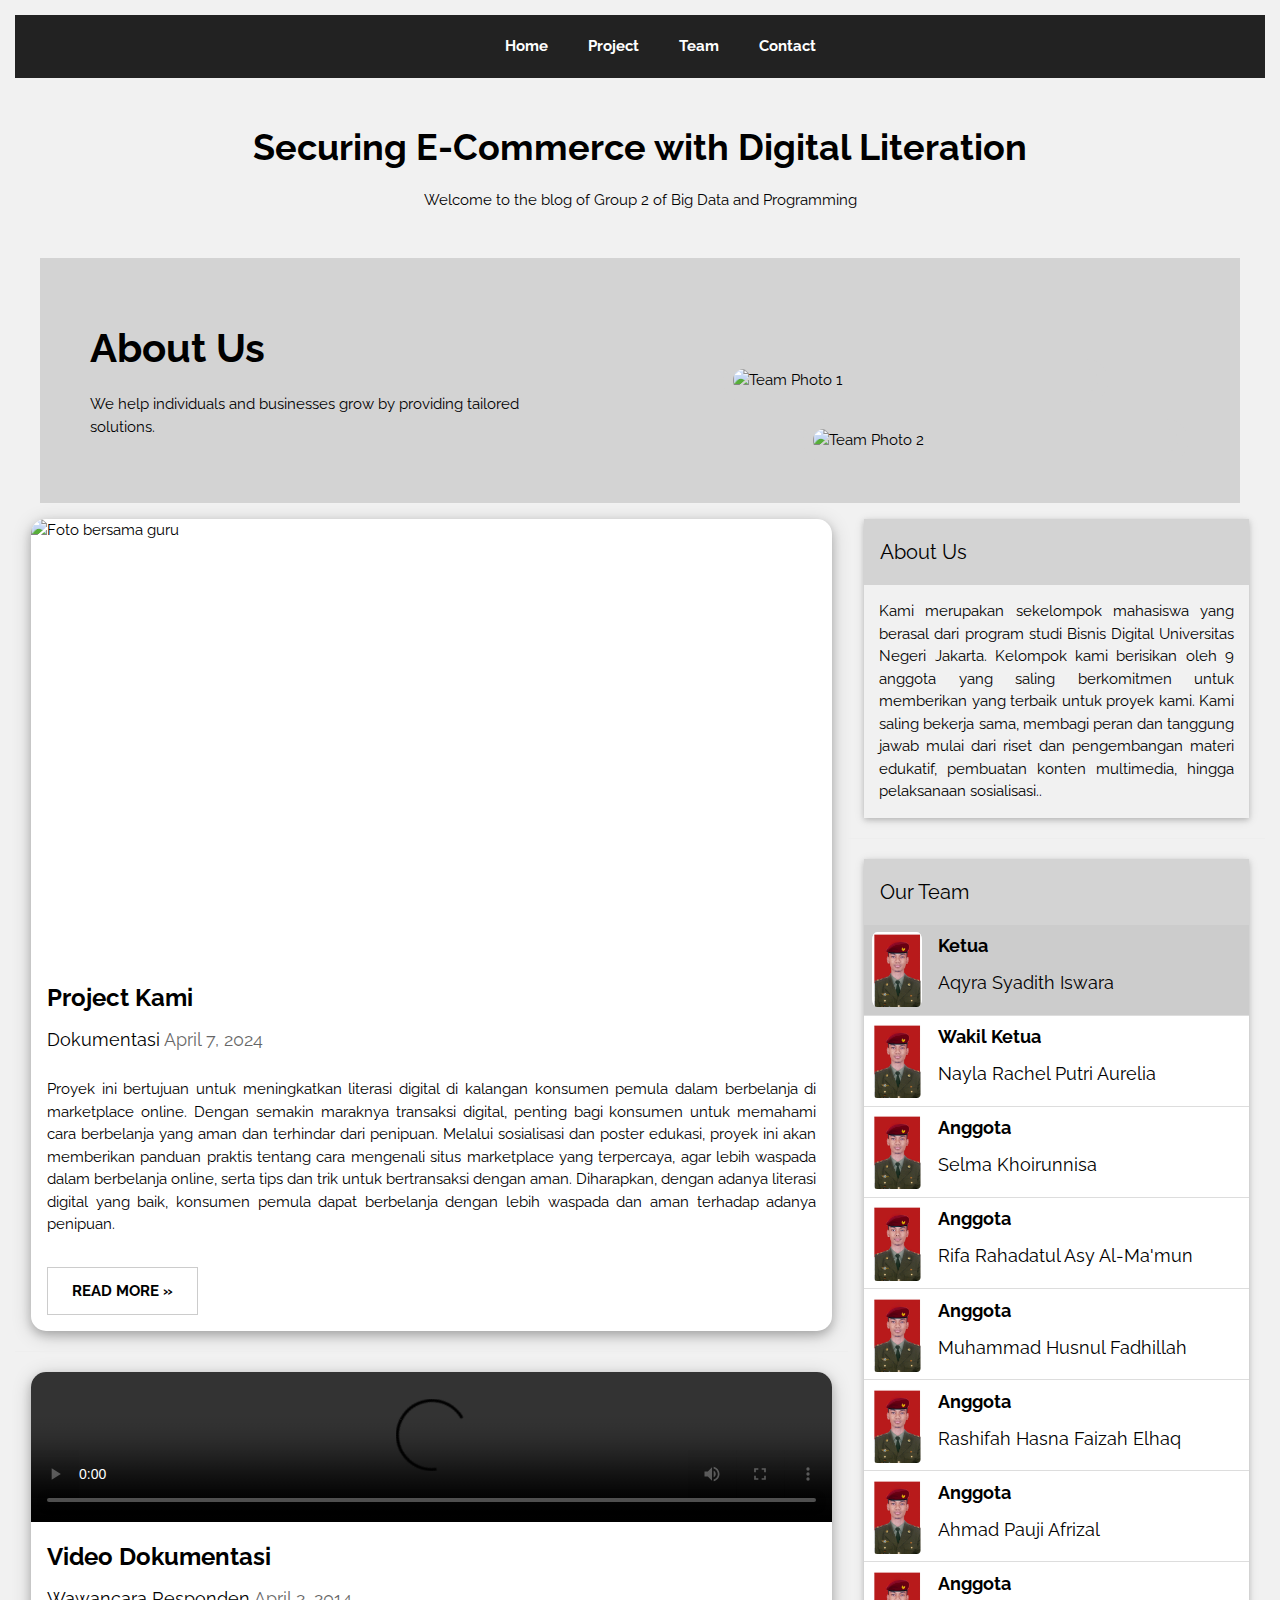
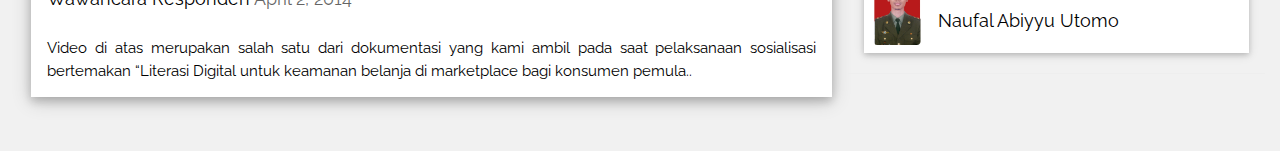
==== commit c7d1bdd7: "ngeluarin artikel" ====
--- a/index.html
+++ b/index.html
@@ -23,7 +23,6 @@
         <li><a href="Project.html">Project</a></li>
         <li><a href="Team.html">Team</a></li>
         <li><a href="contact.html">Contact</a></li>
-        <li><a href="Artikel.html">Artikel</a></li>
     </ul>
 </nav>
 
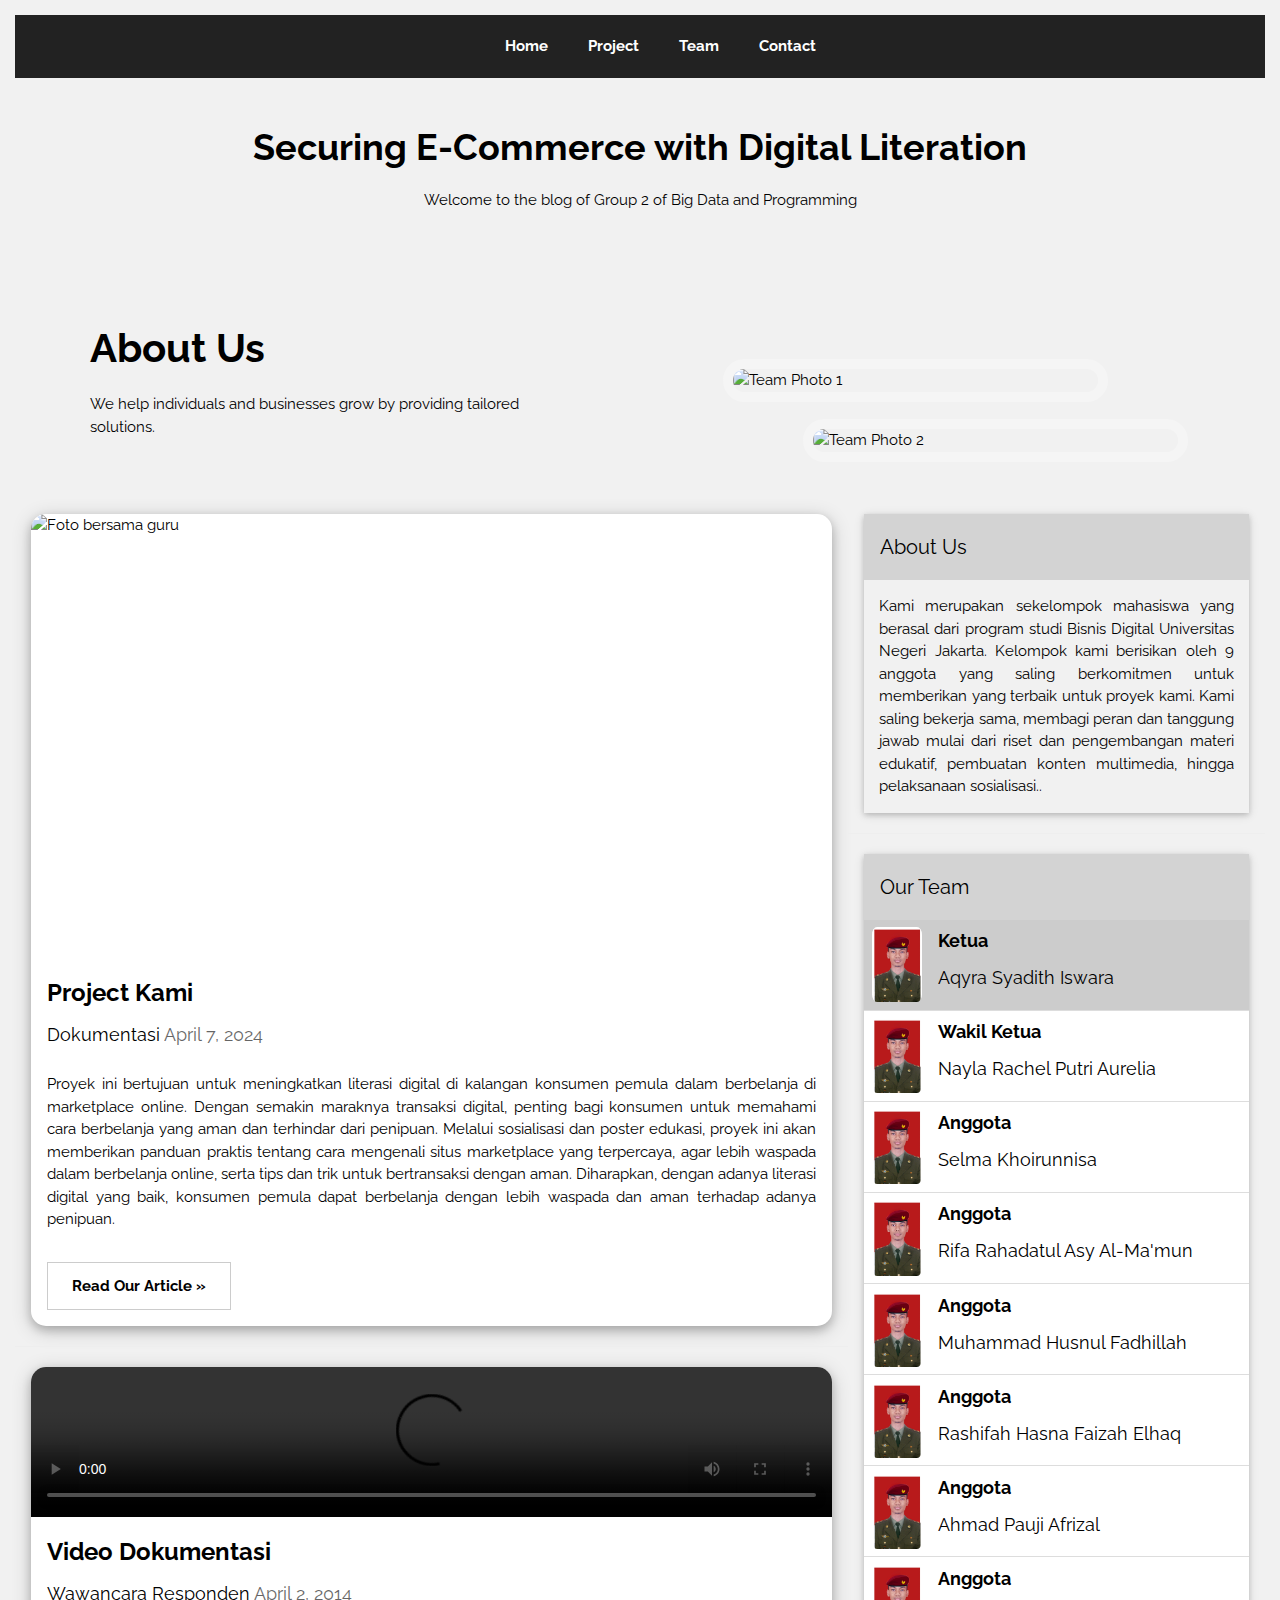
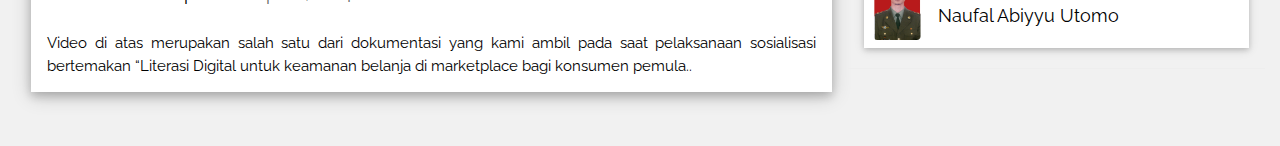
==== commit ec6eda33: "artikel" ====
--- a/index.html
+++ b/index.html
@@ -33,7 +33,7 @@
 </header>
     
     <!-- About Section -->
-      <section class="about-us">
+      <section class="about-us" style="padding-bottom: 3rem;">
         <div class="about-content">
             <!-- Text -->
             <h1>About Us</h1>
@@ -77,7 +77,7 @@
       </p>
       <div class="w3-row">
         <div class="w3-col m8 s12 w3-padding-16">
-          <a href="Portofolio.html" target="_blank" ><button class="w3-button w3-padding-large w3-white w3-border"><b>READ MORE »</b></button></a>
+          <a href="Artikel.html" target="_blank" ><button class="w3-button w3-padding-large w3-white w3-border"><b>Read Our Article »</b></button></a>
         </div>
         <div class="w3-col m4 w3-hide-small">
         </div>
--- a/style.css
+++ b/style.css
@@ -37,9 +37,8 @@
     justify-content: space-between;
     align-items: center;
     padding: 50px;
-    background-color: lightgrey;
     max-width: 1200px;
-    margin: 0 auto;
+    margin: auto;
 }
 
 .about-content {
@@ -67,9 +66,8 @@
 
 .about-images img {
     width: 70%;
-    border: 10px solid lightgrey;
+    border: 10px solid #f5f5f5;
     border-radius: 30px;
-    cor
     object-fit: cover;
 }
 
